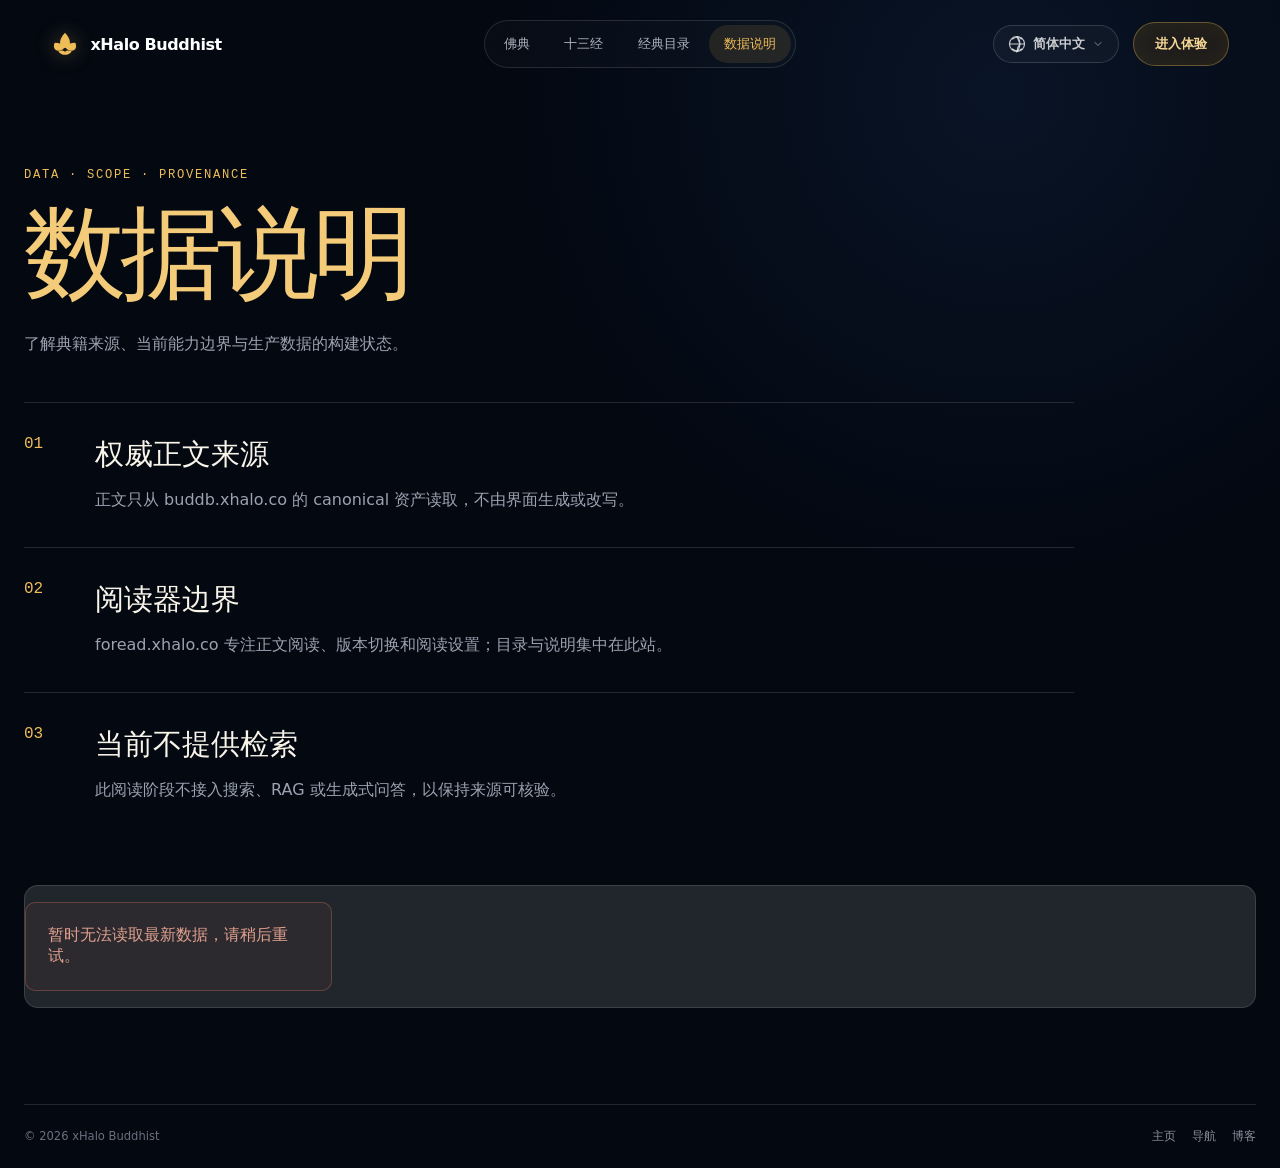
==== data/index.html @ d8618ed8 "fix: bust content page translation cache" ====
<!doctype html>
<html lang="zh-Hans">
<head>
  <meta charset="utf-8"><meta name="viewport" content="width=device-width, initial-scale=1, viewport-fit=cover"><meta name="theme-color" content="#030811"><meta name="color-scheme" content="dark">
  <link rel="icon" href="/favicon.svg" type="image/svg+xml"><link rel="stylesheet" href="/content-pages.css?v=1.1.0"><title>数据说明 · xHalo Buddhist</title>
  <script src="/clarity.js" defer></script>

  <!-- SEO Multilingual alternates -->
  <link rel="canonical" href="https://fo.xhalo.co/data/" />
  <link rel="alternate" hreflang="x-default" href="https://fo.xhalo.co/data/" />
  <link rel="alternate" hreflang="zh-Hans" href="https://fo.xhalo.co/data/?lang=zh-Hans" />
  <link rel="alternate" hreflang="zh-Hant" href="https://fo.xhalo.co/data/?lang=zh-Hant" />
  <link rel="alternate" hreflang="ja" href="https://fo.xhalo.co/data/?lang=ja" />
  <link rel="alternate" hreflang="ko" href="https://fo.xhalo.co/data/?lang=ko" />
  <link rel="alternate" hreflang="vi" href="https://fo.xhalo.co/data/?lang=vi" />
  <link rel="alternate" hreflang="th" href="https://fo.xhalo.co/data/?lang=th" />
  <link rel="alternate" hreflang="id" href="https://fo.xhalo.co/data/?lang=id" />
  <link rel="alternate" hreflang="ms" href="https://fo.xhalo.co/data/?lang=ms" />
  <link rel="alternate" hreflang="my" href="https://fo.xhalo.co/data/?lang=my" />
  <link rel="alternate" hreflang="km" href="https://fo.xhalo.co/data/?lang=km" />
  <link rel="alternate" hreflang="lo" href="https://fo.xhalo.co/data/?lang=lo" />
  <link rel="alternate" hreflang="en" href="https://fo.xhalo.co/data/?lang=en" />
  <link rel="alternate" hreflang="es" href="https://fo.xhalo.co/data/?lang=es" />
  <link rel="alternate" hreflang="fr" href="https://fo.xhalo.co/data/?lang=fr" />
  <link rel="alternate" hreflang="de" href="https://fo.xhalo.co/data/?lang=de" />
  <link rel="alternate" hreflang="it" href="https://fo.xhalo.co/data/?lang=it" />
  <link rel="alternate" hreflang="pt" href="https://fo.xhalo.co/data/?lang=pt" />
  <!-- End SEO Multilingual alternates -->
  <meta name="description" content="xHalo Buddhist 的数据来源、能力边界与当前构建状态。">
  <meta property="og:title" content="数据说明 · xHalo Buddhist" />
  <meta property="og:description" content="xHalo Buddhist 的数据来源、能力边界与当前构建状态。" />
  <meta property="og:type" content="website" />
  <meta property="og:image" content="https://fo.xhalo.co/assets/og-cover.webp" />
  <meta property="og:url" content="https://fo.xhalo.co/data/" />
</head>
<body data-page="data">
  <a class="skip-link" href="#main" data-copy="skip">跳到主要内容</a>
  <header class="site-header" data-header>
    <a class="brand" href="/" data-home-link aria-label="xHalo Buddhist 首页"><svg aria-hidden="true" class="brand-mark" viewBox="0 0 64 64"><path d="M32 6c7.2 8.2 11.2 15.1 11.2 22.1 0 7.2-5 13-11.2 13s-11.2-5.8-11.2-13C20.8 21.1 24.8 14.2 32 6Z"/><path d="M8.5 29.2c10.4.1 18.2 2.7 23.5 9-4.4 7.1-11.1 10.7-18.2 8.6-6.3-1.9-9.5-8.2-5.3-17.6Z"/><path d="M55.5 29.2c-10.4.1-18.2 2.7-23.5 9 4.4 7.1 11.1 10.7 18.2 8.6 6.3-1.9 9.5-8.2 5.3-17.6Z"/><path d="M16.7 48.4c6.4-2.1 11.5-1.9 15.3 1.2 3.8-3.1 8.9-3.3 15.3-1.2-4 6.1-9.1 8.4-15.3 8.4s-11.3-2.3-15.3-8.4Z"/></svg><span>xHalo Buddhist</span></a>
    <nav class="desktop-nav" aria-label="主导航"><a href="/#sutras" data-home-section data-copy="navSutras">佛典</a><a href="/thirteen/" data-lang-link data-copy="navThirteen">十三经</a><a href="/library/" data-lang-link data-copy="navLibrary">经典目录</a><a class="active" href="/data/" data-lang-link data-copy="navData">数据说明</a></nav>
    <div class="header-right"><div class="lang-selector" id="langSelector"><button class="lang-btn" type="button" aria-haspopup="listbox" aria-expanded="false" aria-label="选择语言"><svg class="earth-icon" viewBox="0 0 24 24" width="18" height="18" aria-hidden="true"><circle cx="12" cy="12" r="10" stroke="currentColor" stroke-width="1.5" fill="none"/><path d="M12 2a15.3 15.3 0 0 1 4 10 15.3 15.3 0 0 1-4 10 15.3 15.3 0 0 1 4-10z" stroke="currentColor" stroke-width="1.5" fill="none"/><path d="M2 12h20M5.6 5.6a10 10 0 0 1 12.8 0M5.6 18.4a10 10 0 0 0 12.8 0" stroke="currentColor" stroke-width="1.5" fill="none"/></svg><span class="current-lang-name">简体中文</span><svg class="arrow-icon" viewBox="0 0 24 24" width="12" height="12" aria-hidden="true"><path d="m6 9 6 6 6-6" fill="none" stroke="currentColor" stroke-width="2" stroke-linecap="round" stroke-linejoin="round"/></svg></button><div class="lang-dropdown" role="listbox" id="langDropdown"><div class="lang-grid"><div class="lang-col"><div class="lang-col-title"><span>East Asia</span><span>东亚亚太</span></div><ul class="lang-list"><li role="option" data-value="zh-Hans" tabindex="0">简体中文</li><li role="option" data-value="zh-Hant" tabindex="0">繁體中文</li><li role="option" data-value="ja" tabindex="0">日本語</li><li role="option" data-value="ko" tabindex="0">한국어</li></ul></div><div class="lang-col"><div class="lang-col-title"><span>Southeast Asia</span><span>东南亚</span></div><ul class="lang-list"><li role="option" data-value="vi" tabindex="0">Tiếng Việt</li><li role="option" data-value="th" tabindex="0">ไทย</li><li role="option" data-value="id" tabindex="0">Bahasa Indonesia</li><li role="option" data-value="ms" tabindex="0">Bahasa Melayu</li><li role="option" data-value="my" tabindex="0">မြန်မာ</li><li role="option" data-value="km" tabindex="0">ភាសាខ្មែរ</li><li role="option" data-value="lo" tabindex="0">ພາສາລາວ</li></ul></div><div class="lang-col"><div class="lang-col-title"><span>Europe &amp; Global</span><span>欧美全球</span></div><ul class="lang-list"><li role="option" data-value="en" tabindex="0">English</li><li role="option" data-value="es" tabindex="0">Español</li><li role="option" data-value="fr" tabindex="0">Français</li><li role="option" data-value="de" tabindex="0">Deutsch</li><li role="option" data-value="it" tabindex="0">Italiano</li><li role="option" data-value="pt" tabindex="0">Português</li></ul></div></div></div></div><a class="header-cta" href="https://foread.xhalo.co/zh-Hans/read/cbeta/T08n0251/lzh-Hant/cbeta" data-reader-entry data-copy="enter">进入体验</a><button class="menu-button" data-menu-button type="button" aria-controls="mobile-menu" aria-expanded="false" aria-label="打开菜单"><span></span><span></span></button></div>
    <nav class="mobile-menu" data-mobile-menu id="mobile-menu" aria-label="移动端导航"><a href="/#sutras" data-home-section data-copy="navSutras">佛典</a><a href="/thirteen/" data-lang-link data-copy="navThirteen">十三经</a><a href="/library/" data-lang-link data-copy="navLibrary">经典目录</a><a class="active" href="/data/" data-lang-link data-copy="navData">数据说明</a><a class="mobile-cta" href="https://foread.xhalo.co/zh-Hans/read/cbeta/T08n0251/lzh-Hant/cbeta" data-reader-entry data-copy="enter">进入体验</a></nav>
  </header>
  <main id="main" class="content-shell">
    <header class="page-intro"><p class="eyebrow">DATA · SCOPE · PROVENANCE</p><h1 data-copy="dataTitle">数据说明</h1><p data-copy="dataIntro">了解典籍来源、当前能力边界与生产数据的构建状态。</p></header>
    <div class="data-grid">
      <section><span>01</span><div><h2 data-copy="canonicalTitle">权威正文来源</h2><p data-copy="canonicalBody">正文只从 buddb.xhalo.co 的 canonical 资产读取，不由界面生成或改写。</p></div></section>
      <section><span>02</span><div><h2 data-copy="boundaryTitle">阅读器边界</h2><p data-copy="boundaryBody">foread.xhalo.co 专注正文阅读、版本切换和阅读设置；目录与说明集中在此站。</p></div></section>
      <section><span>03</span><div><h2 data-copy="searchTitle">当前不提供检索</h2><p data-copy="searchBody">此阅读阶段不接入搜索、RAG 或生成式问答，以保持来源可核验。</p></div></section>
    </div>
    <section class="data-status" data-data-status aria-live="polite"><p data-copy="loading">正在读取最新数据…</p></section>
  </main>
  <footer class="content-footer"><p>© 2026 xHalo Buddhist</p><nav><a href="https://xhalo.co/" data-copy="home">主页</a><a href="https://ai.xhalo.co/" data-copy="navigation">导航</a><a href="https://ranbeis.com/" data-copy="blog">博客</a></nav></footer>
  <script src="/content-pages.js?v=1.2.0" defer></script>
</body>
</html>
---- content-pages.css ----
:root {
  --night: #030811;
  --surface: #08111e;
  --ink: #f8f4e9;
  --muted: #9ba3b0;
  --gold: #efbd58;
  --line: rgba(255, 255, 255, 0.12);
  --page: 1360px;
  color-scheme: dark;
}
* {
  box-sizing: border-box;
}
html {
  background: var(--night);
  scroll-behavior: smooth;
}
body {
  min-width: 320px;
  margin: 0;
  background:
    radial-gradient(circle at 78% 8%, rgba(30, 62, 112, 0.22), transparent 34%),
    var(--night);
  color: var(--ink);
  font-family:
    Inter,
    ui-sans-serif,
    system-ui,
    -apple-system,
    "Segoe UI",
    "PingFang SC",
    "Microsoft YaHei",
    sans-serif;
  text-rendering: optimizeLegibility;
}
a {
  color: inherit;
}
button,
input,
select {
  font: inherit;
}
:focus-visible {
  outline: 2px solid var(--gold);
  outline-offset: 3px;
}
.sr-only {
  position: absolute;
  width: 1px;
  height: 1px;
  margin: -1px;
  overflow: hidden;
  clip: rect(0, 0, 0, 0);
  white-space: nowrap;
}
.skip-link {
  position: fixed;
  top: 0.7rem;
  left: 0.7rem;
  z-index: 999;
  transform: translateY(-180%);
  padding: 0.7rem 1rem;
  border-radius: 8px;
  background: #fff;
  color: #111;
}
.skip-link:focus {
  transform: none;
}
.site-header {
  position: fixed;
  inset: 0 0 auto;
  z-index: 100;
  display: grid;
  grid-template-columns: 1fr auto 1fr;
  align-items: center;
  width: min(100%, 1920px);
  max-width: 1920px;
  height: 88px;
  padding: 0 clamp(1.25rem, 4vw, 4.5rem);
  left: 50%;
  right: auto;
  transform: translateX(-50%);
  transition: background 260ms ease, border-color 260ms ease, height 260ms ease;
}
.site-header.scrolled {
  height: 72px;
  border-bottom: 1px solid rgba(255, 255, 255, 0.08);
  background: rgba(3, 8, 17, 0.78);
  backdrop-filter: blur(18px) saturate(125%);
}
.brand {
  display: inline-flex;
  align-items: center;
  justify-self: start;
  gap: 0.7rem;
  width: max-content;
  color: #fff;
  font-weight: 650;
  letter-spacing: -0.025em;
  text-decoration: none;
}
.brand-mark {
  width: 28px;
  height: 28px;
  fill: var(--gold);
  filter: drop-shadow(0 0 10px rgba(239, 189, 88, 0.35));
}
.desktop-nav {
  display: flex;
  align-items: center;
  gap: 0.25rem;
  padding: 0.25rem;
  border: 1px solid var(--line);
  border-radius: 999px;
  background: rgba(255, 255, 255, 0.02);
}
.desktop-nav a {
  padding: 0.62rem 0.95rem;
  border-radius: 999px;
  color: #aeb4bf;
  font-size: 0.82rem;
  text-decoration: none;
  white-space: nowrap;
  transition: color 180ms ease, background 180ms ease;
}
.desktop-nav a:hover,
.desktop-nav a.active {
  background: rgba(239, 189, 88, 0.11);
  color: var(--gold);
}
.header-right {
  display: flex;
  align-items: center;
  gap: 0.9rem;
  justify-self: end;
}
.header-cta {
  padding: 0.72rem 1.3rem;
  border: 1px solid rgba(239, 189, 88, 0.35);
  border-radius: 999px;
  background: rgba(162, 104, 23, 0.16);
  color: #f7d894;
  font-size: 0.84rem;
  font-weight: 650;
  text-decoration: none;
  box-shadow: inset 0 0 22px rgba(239, 189, 88, 0.05);
  transition: transform 180ms ease, background 180ms ease;
}
.header-cta:hover {
  transform: translateY(-2px);
  background: rgba(162, 104, 23, 0.28);
}
.menu-button,
.mobile-menu {
  display: none;
}
.lang-selector {
  position: relative;
  display: inline-block;
}
.lang-btn {
  display: inline-flex;
  align-items: center;
  gap: 0.45rem;
  height: 38px;
  padding: 0 0.85rem;
  border: 1px solid rgba(255, 255, 255, 0.15);
  border-radius: 999px;
  background: rgba(255, 255, 255, 0.03);
  color: rgba(255, 255, 255, 0.78);
  font-size: 0.82rem;
  font-weight: 600;
  cursor: pointer;
  transition: all 220ms ease;
  outline: none;
}
.lang-btn:hover {
  background: rgba(255, 255, 255, 0.08);
  border-color: rgba(239, 189, 88, 0.4);
  color: #fff;
}
.lang-selector.open .lang-btn {
  background: rgba(255, 255, 255, 0.12);
  border-color: var(--gold);
  color: #fff;
}
.earth-icon {
  flex-shrink: 0;
  color: currentColor;
  transition: transform 300ms ease;
}
.lang-btn:hover .earth-icon {
  transform: rotate(15deg);
}
.arrow-icon {
  flex-shrink: 0;
  opacity: 0.6;
  transition: transform 200ms ease;
}
.lang-selector.open .arrow-icon {
  transform: rotate(180deg);
  opacity: 1;
}
.lang-dropdown {
  position: absolute;
  top: calc(100% + 8px);
  right: 0;
  z-index: 200;
  width: 580px;
  margin: 0;
  padding: 1.1rem 1.25rem;
  border: 1px solid rgba(255, 255, 255, 0.12);
  border-radius: 20px;
  background: rgba(4, 9, 17, 0.95);
  box-shadow: 0 24px 60px rgba(0, 0, 0, 0.65), inset 0 1px 0 rgba(255, 255, 255, 0.06);
  backdrop-filter: blur(20px) saturate(125%);
  -webkit-backdrop-filter: blur(20px) saturate(125%);
  opacity: 0;
  visibility: hidden;
  transform: translateY(-8px) scale(0.97);
  transform-origin: top right;
  transition: opacity 180ms ease, visibility 180ms ease, transform 180ms ease;
}
.lang-selector.open .lang-dropdown {
  opacity: 1;
  visibility: visible;
  transform: translateY(0) scale(1);
}
.lang-grid {
  display: grid;
  grid-template-columns: repeat(3, minmax(0, 1fr));
  gap: 1.25rem;
}
.lang-col {
  display: flex;
  flex-direction: column;
  gap: 0.6rem;
}
.lang-col-title {
  display: flex;
  flex-direction: column;
  gap: 0.15rem;
  padding: 0 0.2rem 0.5rem;
  border-bottom: 1px solid rgba(255, 255, 255, 0.08);
  user-select: none;
}
.lang-col-title span:first-child {
  color: rgba(255, 255, 255, 0.42);
  font-size: 0.72rem;
  font-weight: 700;
  letter-spacing: 0.08em;
  text-transform: uppercase;
}
.lang-col-title span:last-child {
  color: rgba(255, 255, 255, 0.22);
  font-size: 0.65rem;
  font-weight: 600;
  letter-spacing: 0.05em;
}
.lang-list {
  display: flex;
  flex-direction: column;
  gap: 0.2rem;
  margin: 0;
  padding: 0;
  list-style: none;
}
.lang-dropdown li {
  padding: 0.45rem 0.65rem;
  border-radius: 8px;
  color: rgba(255, 255, 255, 0.76);
  font-size: 0.81rem;
  font-weight: 600;
  cursor: pointer;
  transition: all 180ms ease;
  outline: none;
}
.lang-dropdown li:hover,
.lang-dropdown li:focus {
  background: rgba(255, 255, 255, 0.06);
  color: #fff;
}
.lang-dropdown li.active {
  background: rgba(239, 189, 88, 0.09);
  color: var(--gold);
  font-weight: 700;
  box-shadow: inset 0 0 10px rgba(239, 189, 88, 0.04);
}
.lang-dropdown::-webkit-scrollbar {
  width: 4px;
}
.lang-dropdown::-webkit-scrollbar-track {
  background: transparent;
}
.lang-dropdown::-webkit-scrollbar-thumb {
  background: rgba(255, 255, 255, 0.15);
  border-radius: 99px;
}
.lang-dropdown::-webkit-scrollbar-thumb:hover {
  background: rgba(255, 255, 255, 0.3);
}
.content-shell {
  width: min(calc(100% - 3rem), var(--page));
  min-height: calc(100vh - 146px);
  margin: auto;
  padding: calc(88px + 5rem) 0 6rem;
}
.page-intro {
  max-width: 980px;
  margin-bottom: 2.6rem;
}
.eyebrow {
  margin: 0 0 1.3rem;
  color: var(--gold);
  font-family: ui-monospace, monospace;
  font-size: 0.76rem;
  letter-spacing: 0.14em;
}
.page-intro h1 {
  margin: 0;
  color: #f4cb78;
  font-family: "Songti SC", "STSong", "Noto Serif CJK SC", Georgia, serif;
  font-size: clamp(3.7rem, 8vw, 7.4rem);
  font-weight: 400;
  line-height: 1;
  letter-spacing: -0.055em;
}
.page-intro > p:last-child {
  max-width: 800px;
  margin: 1.5rem 0 0;
  color: var(--muted);
  font-size: 1.02rem;
  line-height: 1.9;
}
.scope-note {
  max-width: 1050px;
  margin: 0 0 3rem;
  padding: 1.25rem 1.4rem;
  border-left: 2px solid var(--gold);
  background: rgba(239, 189, 88, 0.055);
}
.scope-note strong {
  color: var(--gold);
  font-size: 0.76rem;
  letter-spacing: 0.08em;
}
.scope-note p {
  margin: 0.55rem 0 0;
  color: #bbc0c9;
  line-height: 1.75;
}
.collection-list,
.library-list {
  list-style: none;
  margin: 0;
  padding: 0;
}
.collection-list > li {
  border-top: 1px solid var(--line);
}
.collection-list > li:last-child {
  border-bottom: 1px solid var(--line);
}
.collection-row {
  display: grid;
  grid-template-columns: 55px minmax(240px, 1.2fr) minmax(360px, 1.6fr) auto;
  align-items: center;
  gap: 1.2rem;
  min-height: 130px;
  padding: 1rem 0;
}
.ordinal {
  align-self: start;
  padding-top: 0.5rem;
  color: var(--gold);
  font-family: ui-monospace, monospace;
}
.sutra-title h2 {
  margin: 0;
  font-family: "Songti SC", "STSong", serif;
  font-size: 1.35rem;
  font-weight: 400;
}
.sutra-title p {
  margin: 0.42rem 0 0;
  color: #8f97a3;
}
.sutra-title small {
  display: block;
  margin-top: 0.45rem;
  color: #687282;
  font-family: Georgia, serif;
}
.meta {
  display: grid;
  grid-template-columns: repeat(2, minmax(0, 1fr));
  gap: 0.8rem;
  margin: 0;
}
.meta div {
  min-width: 0;
}
.meta dt {
  color: #667080;
  font-size: 0.66rem;
  text-transform: uppercase;
}
.meta dd {
  margin: 0.25rem 0 0;
  color: #c5c8ce;
  font-size: 0.82rem;
  overflow-wrap: anywhere;
}
.read-link {
  display: inline-flex;
  align-items: center;
  justify-content: center;
  min-height: 42px;
  padding: 0.6rem 0.95rem;
  border: 1px solid rgba(239, 189, 88, 0.45);
  border-radius: 8px;
  color: var(--gold);
  font-size: 0.82rem;
  font-weight: 700;
  text-decoration: none;
}
.read-link:hover {
  background: rgba(239, 189, 88, 0.1);
}
details {
  border-top: 1px solid rgba(255, 255, 255, 0.06);
  background: rgba(255, 255, 255, 0.014);
}
summary {
  display: flex;
  align-items: center;
  justify-content: space-between;
  min-height: 48px;
  padding: 0 1rem 0 55px;
  color: #aeb3bd;
  cursor: pointer;
}
.alternate-wrap {
  overflow-x: auto;
  border-top: 1px solid rgba(255, 255, 255, 0.06);
}
table {
  width: 100%;
  min-width: 980px;
  border-collapse: collapse;
  table-layout: fixed;
  color: #959ca7;
  font-size: 0.76rem;
}
th,
td {
  padding: 0.76rem 0.8rem;
  border-top: 1px solid rgba(255, 255, 255, 0.045);
  text-align: left;
  vertical-align: top;
  overflow-wrap: anywhere;
}
thead th {
  border-top: 0;
  color: #687280;
  font-size: 0.67rem;
  white-space: nowrap;
}
th:first-child,
td:first-child {
  width: 24%;
  padding-left: 55px;
}
th:nth-child(2),
td:nth-child(2) {
  width: 16%;
}
th:nth-child(3),
td:nth-child(3),
th:nth-child(4),
td:nth-child(4) {
  width: 9%;
}
th:nth-child(5),
td:nth-child(5) {
  width: 15%;
}
th:nth-child(6),
td:nth-child(6) {
  width: 12%;
}
th:nth-child(7),
td:nth-child(7) {
  width: 10%;
}
.contract-note {
  color: #68717f;
  font-family: ui-monospace, monospace;
  font-size: 0.71rem;
}
.catalog-toolbar {
  display: flex;
  align-items: end;
  justify-content: space-between;
  gap: 2rem;
  margin-bottom: 2rem;
}
.catalog-toolbar p {
  color: var(--gold);
  font-size: 0.84rem;
}
.catalog-toolbar label {
  display: grid;
  gap: 0.45rem;
  width: min(100%, 360px);
  color: #929aa6;
  font-size: 0.72rem;
}
.catalog-toolbar input {
  min-height: 44px;
  padding: 0.65rem 0.9rem;
  border: 1px solid var(--line);
  border-radius: 9px;
  background: var(--surface);
  color: var(--ink);
}
.library-list li {
  display: grid;
  grid-template-columns: 55px 1fr auto;
  align-items: center;
  gap: 1rem;
  min-height: 92px;
  border-top: 1px solid var(--line);
}
.library-list li:last-child {
  border-bottom: 1px solid var(--line);
}
.library-list .ordinal {
  align-self: center;
  padding: 0;
}
.library-list h2 {
  margin: 0;
  font-family: "Songti SC", "STSong", serif;
  font-size: 1.26rem;
  font-weight: 400;
}
.library-list small {
  display: block;
  margin-top: 0.42rem;
  color: #717a88;
}
.pagination {
  display: grid;
  grid-template-columns: 1fr auto 1fr;
  align-items: center;
  gap: 1rem;
  margin-top: 2rem;
}
.pagination a {
  width: max-content;
  padding: 0.7rem 1rem;
  border: 1px solid var(--line);
  border-radius: 8px;
  text-decoration: none;
}
.pagination a:last-child {
  justify-self: end;
}
.pagination span {
  color: #89919d;
  font-size: 0.78rem;
  text-align: center;
}
.data-grid {
  max-width: 1050px;
}
.data-grid section {
  display: grid;
  grid-template-columns: 55px 1fr;
  gap: 1rem;
  padding: 2rem 0;
  border-top: 1px solid var(--line);
}
.data-grid section > span {
  color: var(--gold);
  font-family: ui-monospace, monospace;
}
.data-grid h2 {
  margin: 0;
  font-family: "Songti SC", "STSong", serif;
  font-size: 1.8rem;
  font-weight: 400;
}
.data-grid p {
  max-width: 800px;
  margin: 0.7rem 0 0;
  color: var(--muted);
  line-height: 1.8;
}
.data-status {
  display: grid;
  grid-template-columns: repeat(4, minmax(0, 1fr));
  gap: 1px;
  margin-top: 3rem;
  border: 1px solid var(--line);
  border-radius: 14px;
  overflow: hidden;
  background: var(--line);
}
.data-status div {
  padding: 1.3rem;
  background: #07101c;
}
.data-status dt {
  color: #717b89;
  font-size: 0.67rem;
  text-transform: uppercase;
}
.data-status dd {
  margin: 0.5rem 0 0;
  color: #d5d8dd;
  font-family: ui-monospace, monospace;
  font-size: 0.8rem;
  overflow-wrap: anywhere;
}
.data-status .healthy {
  color: #83c69d;
}
.error-card {
  padding: 1.4rem;
  border: 1px solid rgba(208, 113, 91, 0.35);
  border-radius: 10px;
  color: #e0a08e;
  background: rgba(208, 113, 91, 0.06);
}
.skeleton {
  height: 92px !important;
  border-radius: 8px !important;
  background: linear-gradient(
    90deg,
    rgba(255, 255, 255, 0.025),
    rgba(255, 255, 255, 0.07),
    rgba(255, 255, 255, 0.025)
  );
  background-size: 200% 100%;
  animation: skeleton 1.4s linear infinite;
}
.content-footer {
  display: grid;
  grid-template-columns: 1fr auto;
  align-items: center;
  gap: 1rem;
  width: min(calc(100% - 3rem), var(--page));
  min-height: 64px;
  margin: auto;
  border-top: 1px solid var(--line);
  color: #69717e;
  font-size: 0.72rem;
}
.content-footer nav {
  display: flex;
  gap: 1rem;
}
.content-footer a {
  color: #89919d;
  text-decoration: none;
}
.content-footer a:hover {
  color: var(--gold);
}
@media (max-width: 1000px) {
  .site-header {
    grid-template-columns: 1fr auto;
  }
  .desktop-nav,
  .header-cta {
    display: none;
  }
  .menu-button {
    display: grid;
    place-content: center;
    justify-self: end;
    gap: 6px;
    width: 42px;
    height: 42px;
    padding: 0;
    border: 1px solid rgba(255, 255, 255, 0.14);
    border-radius: 50%;
    background: rgba(3, 8, 17, 0.35);
    color: #fff;
  }
  .menu-button span {
    display: block;
    width: 18px;
    height: 1px;
    background: currentColor;
    transition: transform 180ms ease;
  }
  .menu-button[aria-expanded="true"] span:first-child {
    transform: translateY(3.5px) rotate(45deg);
  }
  .menu-button[aria-expanded="true"] span:last-child {
    transform: translateY(-3.5px) rotate(-45deg);
  }
  .mobile-menu {
    position: absolute;
    top: calc(100% + 0.7rem);
    right: 1.25rem;
    display: grid;
    width: min(280px, calc(100vw - 2.5rem));
    padding: 0.7rem;
    border: 1px solid rgba(255, 255, 255, 0.12);
    border-radius: 20px;
    background: rgba(4, 9, 17, 0.94);
    box-shadow: 0 24px 70px rgba(0, 0, 0, 0.45);
    backdrop-filter: blur(18px);
    opacity: 0;
    visibility: hidden;
    transform: translateY(-8px) scale(0.98);
    transition: opacity 180ms ease, visibility 180ms ease, transform 180ms ease;
  }
  .mobile-menu.open {
    opacity: 1;
    visibility: visible;
    transform: none;
  }
  .mobile-menu a {
    padding: 0.85rem 1rem;
    border-radius: 12px;
    color: rgba(255, 255, 255, 0.76);
    text-decoration: none;
  }
  .mobile-menu a:hover,
  .mobile-menu a.active {
    background: rgba(255, 255, 255, 0.06);
    color: #fff;
  }
  .mobile-menu .mobile-cta {
    margin-top: 0.35rem;
    background: linear-gradient(110deg, #f4c969, #d8942c);
    color: #261504;
    text-align: center;
    font-weight: 700;
  }
  .content-shell {
    padding-top: calc(88px + 3.5rem);
    padding-bottom: 7rem;
  }
  .collection-row {
    grid-template-columns: 38px 1fr;
  }
  .collection-row .meta,
  .collection-row .read-link {
    grid-column: 2;
  }
  .collection-row .read-link {
    width: max-content;
  }
  .catalog-toolbar {
    align-items: stretch;
    flex-direction: column;
    gap: 0.8rem;
  }
  .data-status {
    grid-template-columns: repeat(2, minmax(0, 1fr));
  }
  .brand {
    font-size: 0.86rem;
  }
}
@media (max-width: 1000px) {
  .lang-dropdown {
    right: -60px;
  }
}
@media (max-width: 759px) {
  .site-header {
    width: 100%;
    height: 72px;
    padding: 0 1rem;
  }
  .brand {
    font-size: 0.9rem;
  }
  .brand-mark {
    width: 24px;
    height: 24px;
  }
  .lang-btn {
    height: 34px;
    padding: 0 0.6rem;
    font-size: 0.78rem;
  }
  .lang-dropdown {
    position: fixed;
    top: 64px;
    right: 1rem;
    left: 1rem;
    width: auto;
    max-width: none;
    max-height: 380px;
    overflow-y: auto;
  }
  .lang-grid {
    grid-template-columns: repeat(2, minmax(0, 1fr));
    gap: 1rem;
  }
  .content-shell {
    padding-top: calc(72px + 3.5rem);
  }
}
@media (max-width: 560px) {
  .content-shell,
  .content-footer {
    width: min(calc(100% - 2rem), var(--page));
  }
  .page-intro h1 {
    font-size: clamp(3.2rem, 18vw, 5rem);
  }
  .meta {
    grid-template-columns: 1fr;
  }
  .library-list li {
    grid-template-columns: 38px 1fr;
  }
  .library-list .read-link {
    grid-column: 2;
    width: max-content;
  }
  .pagination {
    grid-template-columns: auto 1fr auto;
    gap: 0.5rem;
  }
  .pagination a {
    padding: 0.65rem 0.75rem;
  }
  .data-status {
    grid-template-columns: 1fr;
  }
  .content-footer {
    grid-template-columns: 1fr;
    gap: 0.3rem;
    padding: 1rem 0;
  }
  .content-footer nav {
    justify-content: flex-start;
  }
}
@media (max-width: 480px) {
  .lang-dropdown {
    right: 1rem;
    left: 1rem;
    max-height: 350px;
  }
  .lang-grid {
    grid-template-columns: 1fr;
    gap: 0.85rem;
  }
}
@media (max-width: 400px) {
  .lang-btn .current-lang-name {
    display: none;
  }
  .lang-btn {
    padding: 0 0.5rem;
    gap: 0.2rem;
  }
}
@media (prefers-reduced-motion: reduce) {
  * {
    scroll-behavior: auto !important;
    animation-duration: 0.001ms !important;
    transition-duration: 0.001ms !important;
  }
}
@keyframes skeleton {
  to {
    background-position: -200% 0;
  }
}
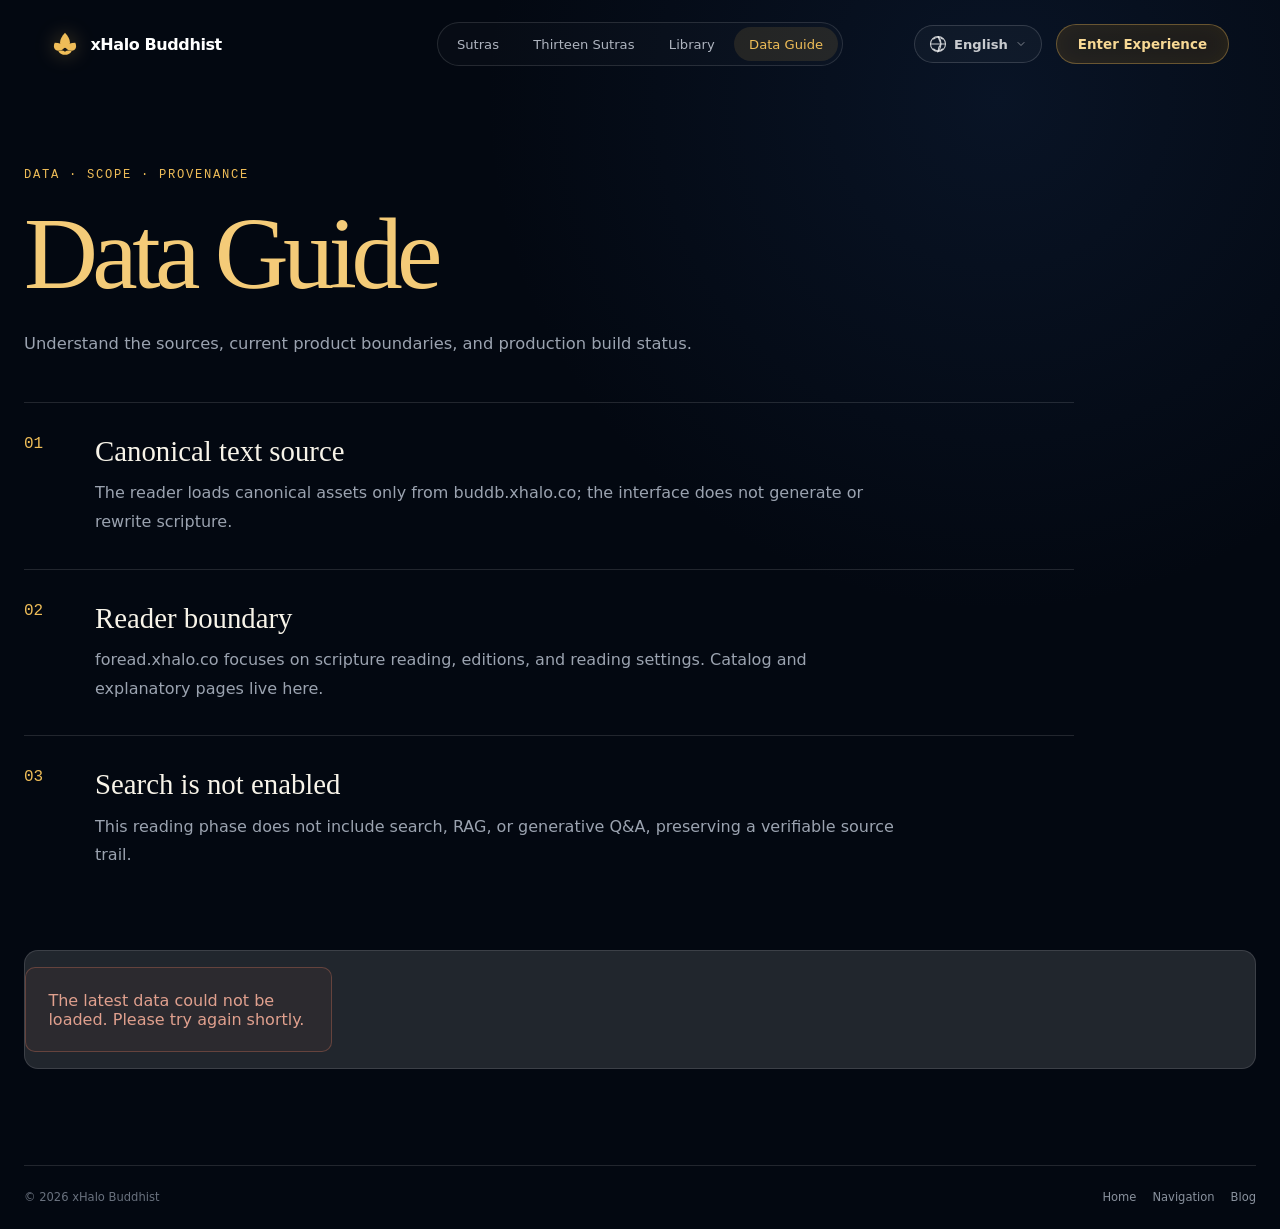
==== commit fc1d1e18: "fix: prioritize manual locale over browser language" ====
--- a/data/index.html
+++ b/data/index.html
@@ -51,6 +51,6 @@
     <section class="data-status" data-data-status aria-live="polite"><p data-copy="loading">正在读取最新数据…</p></section>
   </main>
   <footer class="content-footer"><p>© 2026 xHalo Buddhist</p><nav><a href="https://xhalo.co/" data-copy="home">主页</a><a href="https://ai.xhalo.co/" data-copy="navigation">导航</a><a href="https://ranbeis.com/" data-copy="blog">博客</a></nav></footer>
-  <script src="/content-pages.js?v=1.2.0" defer></script>
+  <script src="/content-pages.js?v=1.3.0" defer></script>
 </body>
 </html>
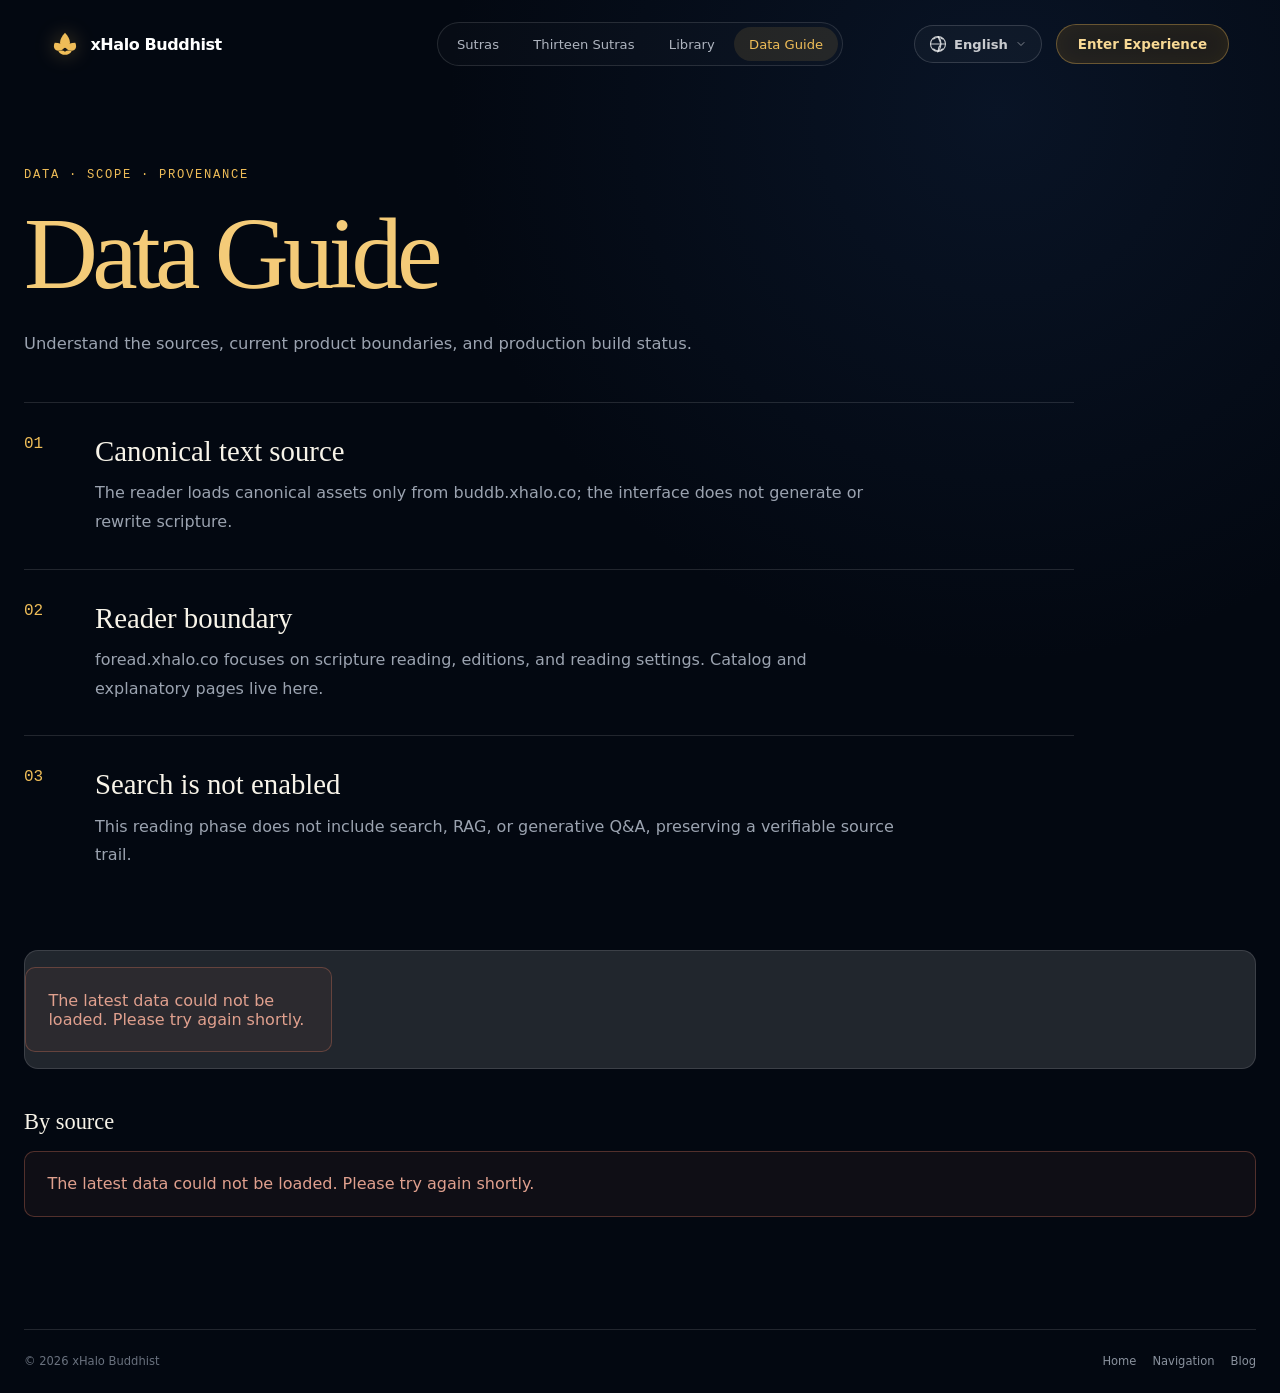
==== commit 318ff444: "Add source filter and per-source data table to library/data pages Adds a CBETA/GRETIL/SuttaCentral s" ====
--- a/data/index.html
+++ b/data/index.html
@@ -49,6 +49,7 @@
       <section><span>03</span><div><h2 data-copy="searchTitle">当前不提供检索</h2><p data-copy="searchBody">此阅读阶段不接入搜索、RAG 或生成式问答，以保持来源可核验。</p></div></section>
     </div>
     <section class="data-status" data-data-status aria-live="polite"><p data-copy="loading">正在读取最新数据…</p></section>
+    <section class="data-sources" data-data-sources aria-live="polite"><h2 data-copy="sourcesTitle">按来源统计</h2><div data-sources-table></div></section>
   </main>
   <footer class="content-footer"><p>© 2026 xHalo Buddhist</p><nav><a href="https://xhalo.co/" data-copy="home">主页</a><a href="https://ai.xhalo.co/" data-copy="navigation">导航</a><a href="https://ranbeis.com/" data-copy="blog">博客</a></nav></footer>
   <script src="/content-pages.js?v=1.3.0" defer></script>
--- a/content-pages.css
+++ b/content-pages.css
@@ -629,6 +629,37 @@
 .data-status .healthy {
   color: #83c69d;
 }
+.data-sources {
+  margin-top: 2.5rem;
+}
+.data-sources h2 {
+  margin: 0 0 1rem;
+  font-family: "Songti SC", "STSong", serif;
+  font-size: 1.4rem;
+  font-weight: 400;
+}
+.data-sources-table {
+  display: grid;
+  grid-template-columns: repeat(3, minmax(0, 1fr));
+  gap: 1px;
+  border: 1px solid var(--line);
+  border-radius: 14px;
+  overflow: hidden;
+  background: var(--line);
+}
+.data-sources-table > div {
+  padding: 0.9rem 1.3rem;
+  background: #07101c;
+  color: #d5d8dd;
+  font-size: 0.85rem;
+  overflow-wrap: anywhere;
+}
+.data-sources-table > .sources-head {
+  color: #717b89;
+  font-size: 0.67rem;
+  text-transform: uppercase;
+  background: #0a1522;
+}
 .error-card {
   padding: 1.4rem;
   border: 1px solid rgba(208, 113, 91, 0.35);
